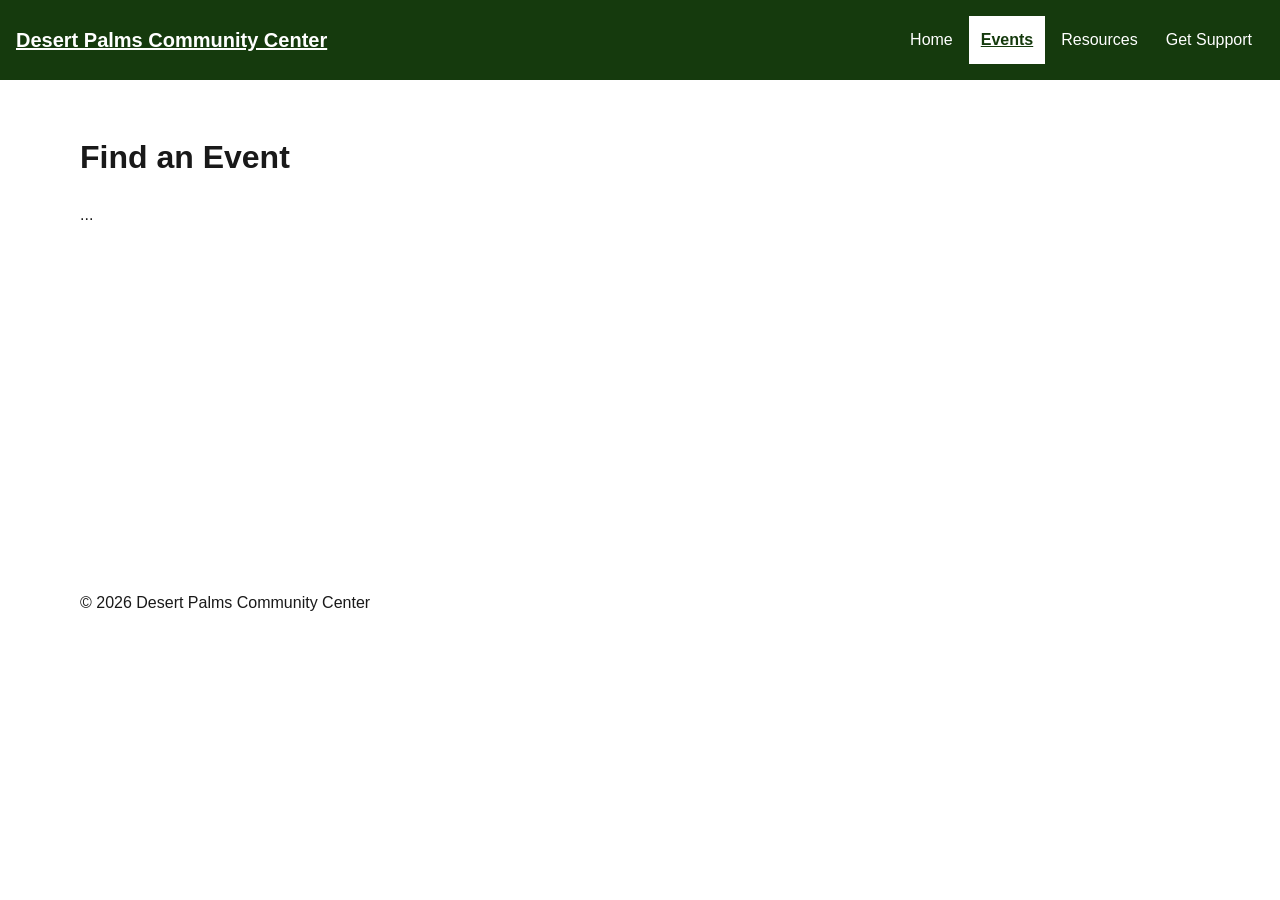
==== events.html @ 5fd55455 "Set-up" ====
<!doctype html>
<html lang="en">

<head>
    <meta charset="utf-8">
    <meta name="viewport" content="width=device-width,initial-scale=1">
    <title>Home | Desert Palms Community Center</title>
    <link rel="stylesheet" href="styles.css">
    <script src="navigation.js" defer></script>
</head>

<body>
    <a class="skip-link" href="#main">Skip to main content</a>

    <header class="site-header">
        <a class="brand" href="index.html"> Desert Palms Community Center</a>

        <nav aria-label="Primary navigation">
            <button class="menu-button" type="button" aria-controls="primary-nav" aria-expanded="false" hidden>
                Menu
            </button>

            <ul class="nav-list" id="primary-nav">
                <li><a href="index.html">Home</a></li>
                <li><a href="events.html" aria-current="page">Events</a></li>
                <li><a href="resources.html">Resources</a></li>
                <li><a href="support.html">Get Support</a></li>
            </ul>
        </nav>
    </header>

    <main id="main">
        <h1>Find an Event</h1>

        <p>
            ...
        </p>
    </main>

    <footer>
        <p>&copy; 2026 Desert Palms Community Center</p>
    </footer>
</body>

</html>
---- styles.css ----
:root {
    --brand: #153a0d;
    --accent: #ffd727;
    --ink: #191919;
    --paper: #fff;
    --surface: #f1f1f1;
    --max: 70rem;
    --space: 1rem;
}

* {
    box-sizing: border-box;
}

body {
    margin: 0;
    color: var(--ink);
    background: var(--paper);
    font: 1rem/1.5 Arial, sans-serif;
}

.skip-link {
    position: absolute;
    left: .5rem;
    top: -6rem;
    z-index: 20;
    background: var(--paper);
    color: var(--ink);
    padding: .75rem;
}

.skip-link:focus {
    top: .5rem;
}

.site-header {
    display: flex;
    flex-wrap: wrap;
    align-items: center;
    justify-content: space-between;
    gap: var(--space);
    background: var(--brand);
    color: var(--paper);
    padding: var(--space);
}

.brand {
    color: inherit;
    font-size: 1.25rem;
    font-weight: 700;
}

.site-header nav {
    width: 100%;
}

.menu-button {
    min-height: 2.75rem;
    padding: .625rem 1rem;
    font: inherit;
    cursor: pointer;
}
.nav-list {
    display: flex;
    flex-direction: column;
    gap: .25rem;
    list-style: none;
    margin: .75rem 0 0;
    padding: 0;
}

.nav-list a {
    display: block;
    color: var(--paper);
    padding: .75rem;
    text-decoration: none;
}

.nav-list a:hover {
    background: var(--accent);
    color: var(--ink);
}

.nav-list a:focus-visible,
.menu-button:focus-visible {
    outline: .2rem solid var(--accent);
    outline-offset: .2rem;
}

.nav-list a:active {
    background: var(--paper);
    color: var(--brand);
}

.nav-list a[aria-current="page"] {
    background: var(--paper);
    color: var(--brand);
    font-weight: 700;
    text-decoration: underline;
}

.js .nav-list[data-open="false"] {
    display: none;
}

.js .nav-list[data-open="true"] {
    display: flex;
}

main,
footer {
    width: min(100% - 2rem, var(--max));
    margin-inline: auto;
}

main {
    min-height: 55vh;
    padding-block: 2rem;
}

@media (min-width: 49.25em) {
    .site-header {
        flex-wrap: nowrap;
    }

    .site-header nav {
        width: auto;
        margin-left: auto;
    }

    .menu-button {
        display: none;
    }

    .nav-list,
    .js .nav-list[data-open="false"],
    .js .nav-list[data-open="true"] {
        display: flex;
        flex-direction: row;
        align-items: center;
        margin: 0;
    }
}
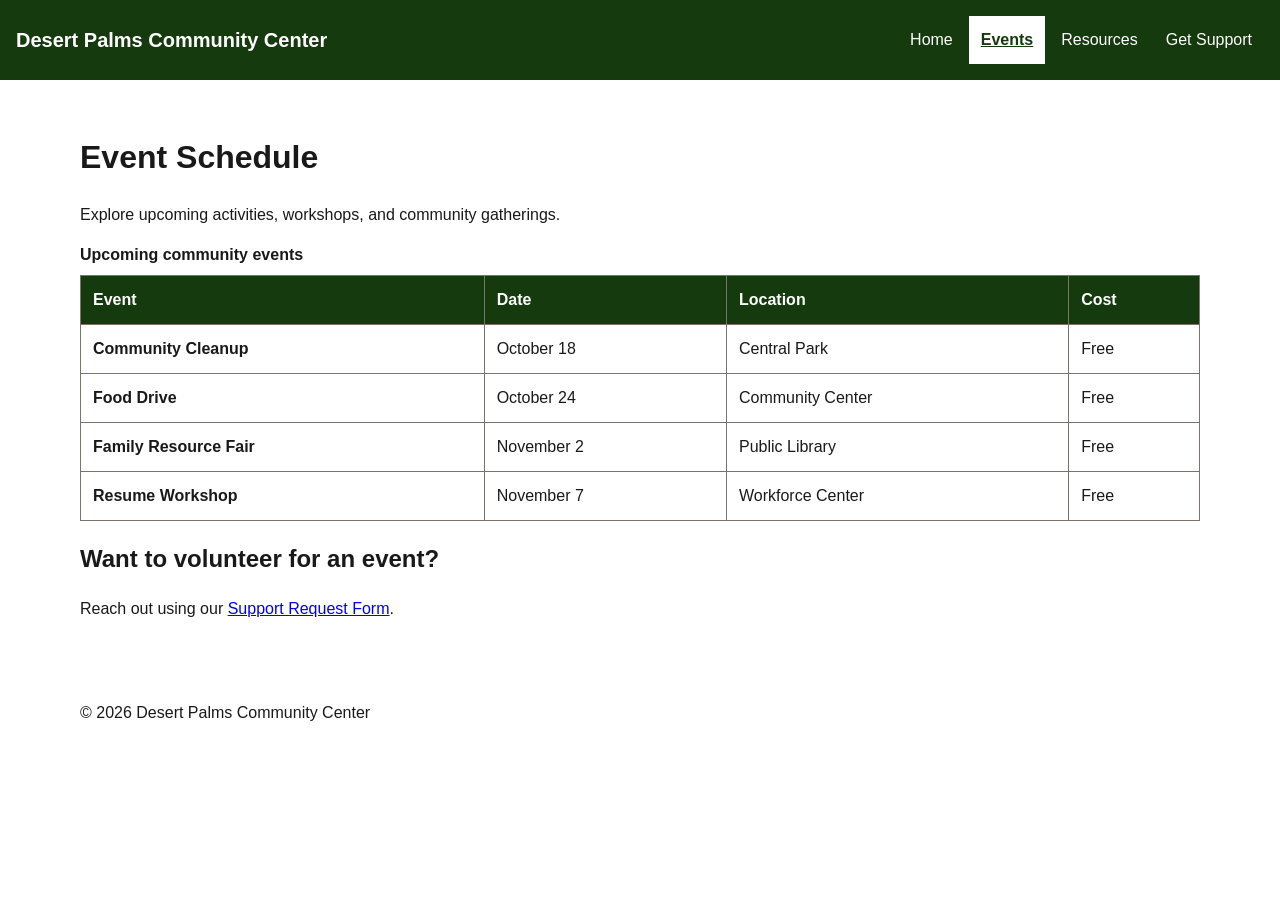
==== commit 8a2151be: "Additional commits" ====
--- a/events.html
+++ b/events.html
@@ -4,7 +4,7 @@
 <head>
     <meta charset="utf-8">
     <meta name="viewport" content="width=device-width,initial-scale=1">
-    <title>Home | Desert Palms Community Center</title>
+    <title>Events | Desert Palms Community Center</title>
     <link rel="stylesheet" href="styles.css">
     <script src="navigation.js" defer></script>
 </head>
@@ -30,14 +30,71 @@
     </header>
 
     <main id="main">
-        <h1>Find an Event</h1>
+    <h1>Event Schedule</h1>
 
-        <p>
-            ...
-        </p>
-    </main>
+    <p>
+        Explore upcoming activities, workshops, and community gatherings.
+    </p>
 
-    <footer>
+        <section aria-labelledby="events-heading">
+        <div
+            class="table-region" role="region"
+            aria-labelledby="events-table-caption"
+            tabindex="0">
+
+            <table>
+                <caption id="events-table-caption">
+                    Upcoming community events
+                </caption>
+
+                <thead>
+                    <tr>
+                        <th scope="col">Event</th>
+                        <th scope="col">Date</th>
+                        <th scope="col">Location</th>
+                        <th scope="col">Cost</th>
+                    </tr>
+                </thead>
+
+                <tbody>
+                    <tr>
+                        <th scope="row">Community Cleanup</th>
+                        <td>October 18</td>
+                        <td>Central Park</td>
+                        <td>Free</td>
+                    </tr>
+
+                    <tr>
+                        <th scope="row">Food Drive</th>
+                        <td>October 24</td>
+                        <td>Community Center</td>
+                        <td>Free</td>
+                    </tr>
+
+                    <tr>
+                        <th scope="row">Family Resource Fair</th>
+                        <td>November 2</td>
+                        <td>Public Library</td>
+                        <td>Free</td>
+                    </tr>
+
+                    <tr>
+                        <th scope="row">Resume Workshop</th>
+                        <td>November 7</td>
+                        <td>Workforce Center</td>
+                        <td>Free</td>
+                    </tr>
+                </tbody>
+            </table>
+
+                <aside aria-labelledby="support-callout-heading">
+                    <h2 id="support-callout-heading">Want to volunteer for an event?</h2>
+                    <p>Reach out using our <a href="support.html">Support Request Form</a>.</p>
+                </aside>
+        </div>
+    </section>
+</main>
+  <footer>
         <p>&copy; 2026 Desert Palms Community Center</p>
     </footer>
 </body>
--- a/styles.css
+++ b/styles.css
@@ -6,6 +6,7 @@
     --surface: #f1f1f1;
     --max: 70rem;
     --space: 1rem;
+    --border: #c7c2bd;
 }
 
 * {
@@ -48,6 +49,7 @@
     color: inherit;
     font-size: 1.25rem;
     font-weight: 700;
+    text-decoration: none;
 }
 
 .site-header nav {
@@ -87,6 +89,15 @@
     outline-offset: .2rem;
 }
 
+input:focus-visible,
+select:focus-visible,
+textarea:focus-visible,
+form button:focus-visible,
+.table-region:focus-visible {
+    outline: .2rem solid var(--accent);
+    outline-offset: .2rem;
+}
+
 .nav-list a:active {
     background: var(--paper);
     color: var(--brand);
@@ -116,6 +127,368 @@
 main {
     min-height: 55vh;
     padding-block: 2rem;
+}
+
+form,
+fieldset,
+.field {
+    display: grid;
+    gap: .65rem;
+}
+
+form {
+    max-width: 45rem;
+    gap: 1.5rem;
+}
+
+fieldset {
+    padding: 1rem;
+    border: 1px solid #7b746d;
+    border-radius: .5rem;
+}
+
+legend,
+label {
+    font-weight: 700;
+}
+
+.field {
+    margin-block: .5rem;
+}
+
+.help {
+    margin: 0;
+    color: #635a54;
+}
+
+input,
+select,
+textarea,
+button {
+    font: inherit;
+}
+
+input:not([type="radio"]):not([type="checkbox"]),
+select,
+textarea {
+    width: 100%;
+    max-width: 100%;
+    padding: .75rem;
+    border: 2px solid #7b746d;
+    border-radius: .25rem;
+}
+
+textarea {
+    min-height: 8rem;
+    resize: vertical;
+}
+
+.choice {
+    display: flex;
+    gap: .65rem;
+    align-items: flex-start;
+    padding: .5rem 0;
+}
+
+.choice input {
+    inline-size: 1.25rem;
+    block-size: 1.25rem;
+}
+
+form button {
+    justify-self: start;
+    min-height: 44px;
+    padding: .75rem 1rem;
+    background: var(--brand);
+    color: var(--paper);
+    border: 2px solid var(--brand);
+    border-radius: .25rem;
+    font-weight: 700;
+    cursor: pointer;
+}
+
+.table-region {
+    max-width: 100%;
+    overflow-x: auto;
+    margin-block: 1rem;
+}
+
+table {
+    width: 100%;
+    border-collapse: collapse;
+}
+
+caption {
+    margin-bottom: .5rem;
+    font-weight: 700;
+    text-align: left;
+}
+
+th,
+td {
+    padding: .75rem;
+    border: 1px solid #7b746d;
+    text-align: left;
+    vertical-align: top;
+}
+
+thead th {
+    background: var(--brand);
+    color: var(--paper);
+}
+
+.resource-list {
+    display: grid;
+    gap: 1rem;
+    margin-block: 1rem;
+}
+
+.resource-card {
+    display: grid;
+    grid-template-columns: 14rem 1fr;
+    align-items: stretch;
+    overflow: hidden;
+    background: var(--surface);
+    border: 1px solid #c7c2bd;
+    border-radius: .5rem;
+}
+
+.resource-card-content {
+    padding: 1.25rem;
+}
+
+.resource-card-content h3 {
+    margin-top: 0;
+}
+
+.resource-card-image {
+    width: 100%;
+    height: 10rem;
+    object-fit: cover;
+}
+
+.home-layout {
+    display: grid;
+    grid-template-columns: 14rem 1fr;
+    gap: 2rem;
+    align-items: start;
+    margin-block: 2rem;
+}
+
+.task-panel {
+    position: sticky;
+    top: 1rem;
+    padding: 1.25rem;
+    background: var(--surface);
+    border: 1px solid var(--border);
+    border-radius: .5rem;
+}
+
+.task-panel h2 {
+    margin-top: 0;
+    font-size: 1.25rem;
+}
+
+.task-nav {
+    display: grid;
+    gap: .5rem;
+    margin: 0;
+    padding: 0;
+    list-style: none;
+}
+
+.task-nav a {
+    display: block;
+    padding: .75rem;
+    color: var(--brand);
+    border-radius: .25rem;
+    font-weight: 700;
+    text-decoration: none;
+}
+
+.task-nav a:hover {
+    background: var(--brand);
+    color: var(--paper);
+}
+
+.task-nav a:focus-visible {
+    outline: .2rem solid var(--accent);
+    outline-offset: .2rem;
+}
+
+.home-content {
+    min-width: 0;
+}
+
+.home-highlights {
+    margin-bottom: 2.5rem;
+}
+
+.home-highlights > h2 {
+    margin-top: 0;
+    color: var(--brand);
+}
+
+.highlight-grid {
+    display: grid;
+    grid-template-columns: repeat(2, 1fr);
+    gap: 1rem;
+}
+
+.highlight-card {
+    display:flex;
+    padding: 1.25rem;
+    flex-direction: column;
+    background: var(--surface);
+    border: 1px solid var(--border);
+    border-radius: .5rem;
+}
+
+.highlight-card h3 {
+    margin-top: .25rem;
+    margin-bottom: .75rem;
+}
+
+.highlight-card p {
+    margin-block: .5rem;
+}
+
+.highlight-card a {
+    display: inline-block;
+    margin-top: auto;
+    padding-top: .75rem;
+    font-weight: 700;
+}
+
+.highlight-label {
+    margin: 0;
+    color: var(--brand);
+    font-size: .9rem;
+    font-weight: 700;
+    text-transform: uppercase;
+    letter-spacing: .04em;
+}
+
+.highlight-image {
+    display: block;
+    width: 100%;
+    height: 13rem;
+    object-fit: cover;
+}
+
+.community-feature {
+    min-width: 0;
+}
+
+.community-feature > h2 {
+    margin-top: 0;
+    margin-bottom: .75rem;
+    color: var(--brand);
+}
+
+.feature-preview {
+    display: flow-root;
+    padding: 2rem;
+    background: var(--surface);
+    border: 1px solid var(--border);
+    border-radius: .75rem;
+}
+
+.feature-preview h3 {
+    margin-top: 0;
+    font-size: 1.5rem;
+}
+
+.feature-lede {
+    width: 100%;
+    max-width: none;
+    font-size: 1.1rem;
+}
+
+.feature-preview-figure {
+    float: left;
+    width: min(34%, 17rem);
+    margin: .5rem 1.5rem 1rem 0;
+}
+
+.feature-preview-figure img {
+    display: block;
+    width: 100%;
+    aspect-ratio: 1/1;
+    object-fit: cover;
+    border-radius: 50%;
+}
+
+.feature-preview-figure figcaption {
+    margin-top: .5rem;
+    font-size: .85rem;
+    line-height: 1.4;
+}
+
+.feature-more {
+    margin-top: .25rem;
+    padding-top: 0;
+}
+
+.feature-more a {
+    font-weight: 700;
+}
+
+
+
+@supports (shape-outside: circle(50%)) {
+    .feature-preview-figure {
+        shape-outside: circle(50%);
+        shape-margin: 1rem;
+    }
+}
+
+@media (max-width: 49.24em) {
+    .home-layout {
+        grid-template-columns: 1fr;
+    }
+
+    .task-panel {
+        position: static;
+    }
+
+    .highlight-grid {
+        grid-template-columns: 1fr;
+    }
+}
+
+@media (max-width: 37.5em) {
+    .resource-card {
+        grid-template-columns: 1fr;
+    }
+
+    .resource-card-image {
+        width: 100%;
+        height: 12rem;
+    }
+    .home-layout {
+        grid-template-columns: 1fr;
+    }
+
+    .task-panel {
+        position: static;
+    }
+
+    .feature-preview {
+        padding: 1.25rem;
+    }
+
+    .feature-preview-figure {
+        float: none;
+        width: 100%;
+        margin: 1rem 0;
+        shape-outside: none;
+    }
+
+    .feature-preview-figure img {
+        border-radius: .5rem;
+    }
+
 }
 
 @media (min-width: 49.25em) {
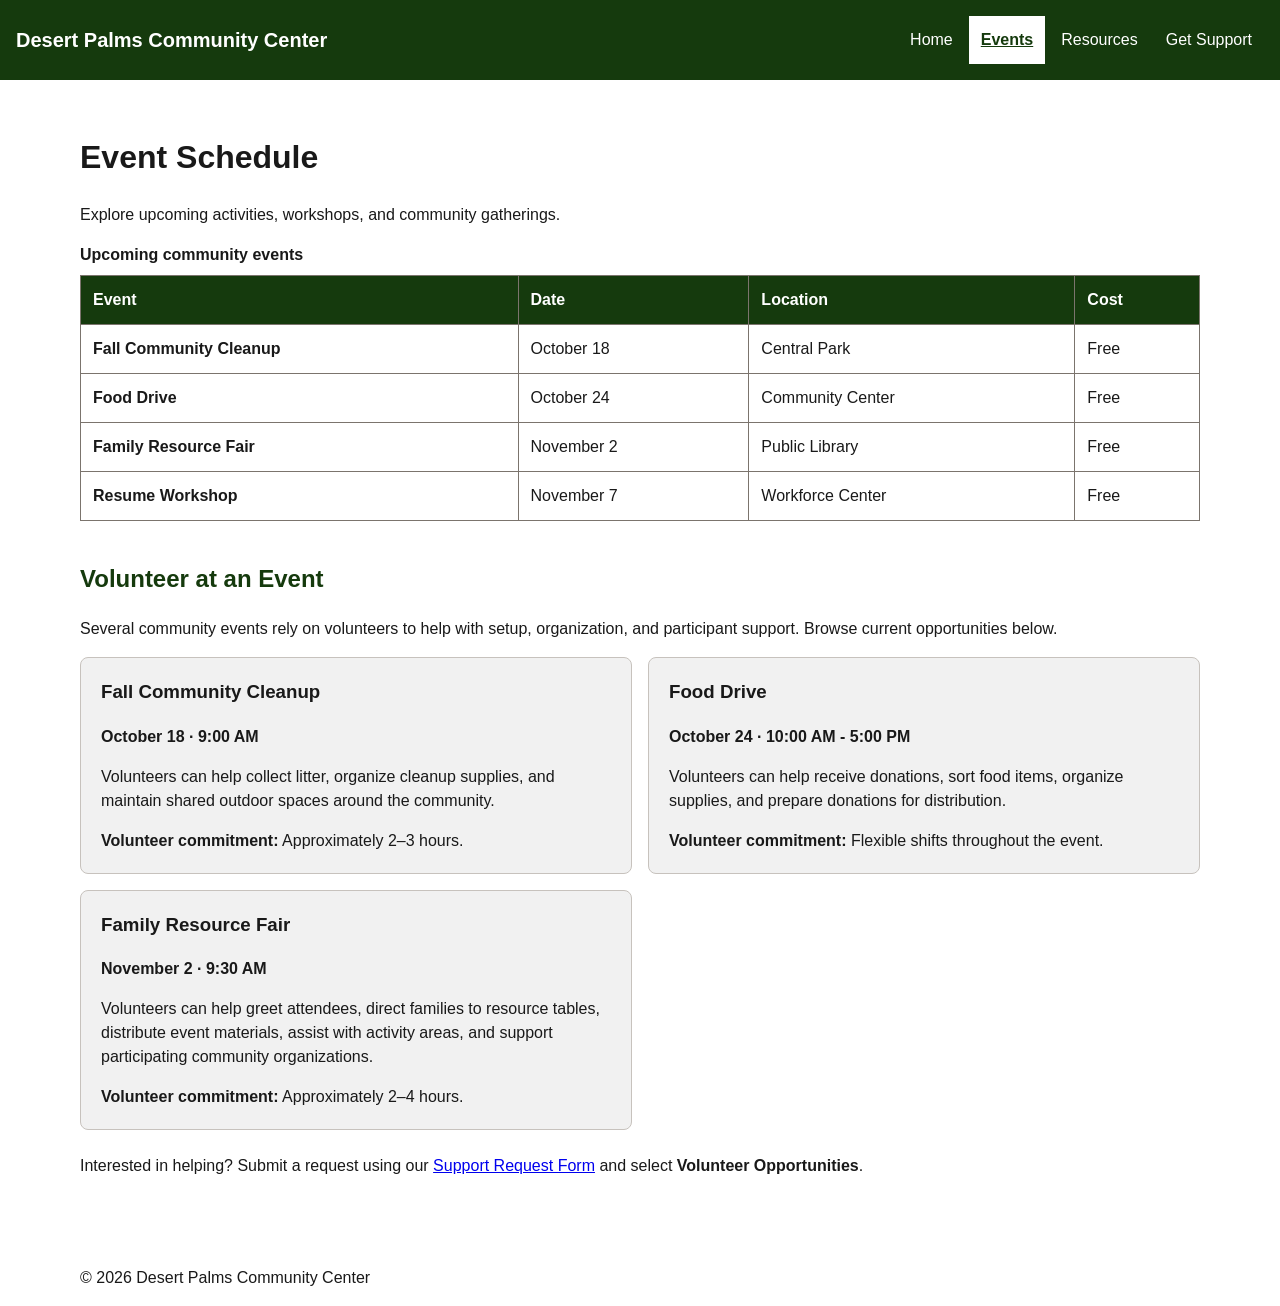
==== commit a4d7b381: "Final site commits (maybe)" ====
--- a/events.html
+++ b/events.html
@@ -36,16 +36,10 @@
         Explore upcoming activities, workshops, and community gatherings.
     </p>
 
-        <section aria-labelledby="events-heading">
-        <div
-            class="table-region" role="region"
-            aria-labelledby="events-table-caption"
-            tabindex="0">
-
-            <table>
-                <caption id="events-table-caption">
-                    Upcoming community events
-                </caption>
+    <section>
+    <div class="table-region" role="region" aria-labelledby="events-table-caption" tabindex="0">
+        <table>
+            <caption id="events-table-caption">Upcoming community events</caption>
 
                 <thead>
                     <tr>
@@ -58,7 +52,7 @@
 
                 <tbody>
                     <tr>
-                        <th scope="row">Community Cleanup</th>
+                        <th scope="row">Fall Community Cleanup</th>
                         <td>October 18</td>
                         <td>Central Park</td>
                         <td>Free</td>
@@ -86,14 +80,40 @@
                     </tr>
                 </tbody>
             </table>
+        </div>
 
-                <aside aria-labelledby="support-callout-heading">
-                    <h2 id="support-callout-heading">Want to volunteer for an event?</h2>
-                    <p>Reach out using our <a href="support.html">Support Request Form</a>.</p>
-                </aside>
-        </div>
-    </section>
-</main>
+        <section class="event-volunteer-section" aria-labelledby="volunteer-heading">
+            <h2 id="volunteer-heading">Volunteer at an Event</h2>
+            <p>Several community events rely on volunteers to help with setup, organization, and participant support. Browse current opportunities below.</p>
+
+            <div class="volunteer-event-grid">
+                <article class="volunteer-event-card">
+                    <h3>Fall Community Cleanup</h3>
+                    <p><strong>October 18 · 9:00 AM</strong></p>
+                    <p>Volunteers can help collect litter, organize cleanup supplies, and maintain shared outdoor spaces around the community.</p>
+                    <p><strong>Volunteer commitment:</strong> Approximately 2–3 hours.</p>
+                </article>
+
+                <article class="volunteer-event-card">
+                    <h3>Food Drive</h3>
+                    <p><strong>October 24 · 10:00 AM - 5:00 PM</strong></p>
+                    <p>Volunteers can help receive donations, sort food items, organize supplies, and prepare donations for distribution.</p>
+                    <p><strong>Volunteer commitment:</strong> Flexible shifts throughout the event.</p>
+                </article>
+
+                <article class="volunteer-event-card">
+                    <h3>Family Resource Fair</h3>
+                    <p><strong>November 2 · 9:30 AM </strong></p>
+                    <p>Volunteers can help greet attendees, direct families to resource tables, distribute event materials, assist with activity areas, and support participating community organizations.</p>
+                    <p><strong>Volunteer commitment:</strong> Approximately 2–4 hours.</p>
+                </article>
+            </div>
+
+            <p class="volunteer-signup">Interested in helping? Submit a request using our <a href="support.html">Support Request Form</a> and select <strong>Volunteer Opportunities</strong>.</p>
+        </section>
+
+        </section>
+    </main>
   <footer>
         <p>&copy; 2026 Desert Palms Community Center</p>
     </footer>
--- a/styles.css
+++ b/styles.css
@@ -342,6 +342,7 @@
     background: var(--surface);
     border: 1px solid var(--border);
     border-radius: .5rem;
+    transition: transform 180ms ease, box-shadow 180ms ease;
 }
 
 .highlight-card h3 {
@@ -358,6 +359,12 @@
     margin-top: auto;
     padding-top: .75rem;
     font-weight: 700;
+}
+
+.highlight-card:hover,
+.highlight-card:focus-within {
+    transform: translateY(-.2rem);
+    box-shadow: 0 .35rem .8rem rgb(0 0 0 / .12);
 }
 
 .highlight-label {
@@ -434,7 +441,97 @@
     font-weight: 700;
 }
 
-
+.resource-details {
+    margin-top: .75rem;
+}
+
+.resource-details summary {
+    list-style: none;
+    color: var(--brand);
+    font-weight: 700;
+    text-decoration: underline;
+    cursor: pointer;
+}
+
+.resource-details summary::-webkit-details-marker {
+    display: none;
+}
+
+.resource-details summary::marker {
+    content: "";
+}
+
+.resource-details summary:hover {
+    text-decoration: underline;
+}
+
+.resource-details summary:focus-visible {
+    outline: .2rem solid var(--accent);
+    outline-offset: .2rem;
+}
+
+.resource-details p {
+    margin-bottom: 0;
+}
+
+.community-mark {
+    max-width: 15rem;
+    margin-block: 1.5rem;
+}
+
+.community-mark svg {
+    display: block;
+    width: 100%;
+    height: auto;
+}
+
+.mark-sun {
+    fill: var(--accent);
+}
+
+.mark-ground,
+.mark-trunk,
+.mark-palm {
+    fill: none;
+    stroke: var(--brand);
+    stroke-width: 5;
+    stroke-linecap: round;
+    stroke-linejoin: round;
+}
+
+.event-volunteer-section {
+    margin-block: 2.5rem;
+}
+
+.event-volunteer-section > h2 {
+    color: var(--brand);
+}
+
+.volunteer-event-grid {
+    display: grid;
+    grid-template-columns: repeat(2, 1fr);
+    gap: 1rem;
+    margin-block: 1rem;
+}
+
+.volunteer-event-card {
+    padding: 1.25rem;
+    background: var(--surface);
+    border: 1px solid var(--border);
+    border-radius: .5rem;
+}
+
+.volunteer-event-card h3 {
+    margin-top: 0;
+}
+
+.volunteer-event-card p:last-child {
+    margin-bottom: 0;
+}
+
+.volunteer-signup {
+    margin-top: 1.5rem;
+}
 
 @supports (shape-outside: circle(50%)) {
     .feature-preview-figure {
@@ -490,6 +587,7 @@
     }
 
 }
+
 
 @media (min-width: 49.25em) {
     .site-header {
@@ -513,4 +611,15 @@
         align-items: center;
         margin: 0;
     }
+}
+
+@media (prefers-reduced-motion: reduce) {
+    .highlight-card {
+        transition: none;
+    }
+
+    .highlight-card:hover,
+    .highlight-card:focus-within {
+        transform: none;
+    }
 }
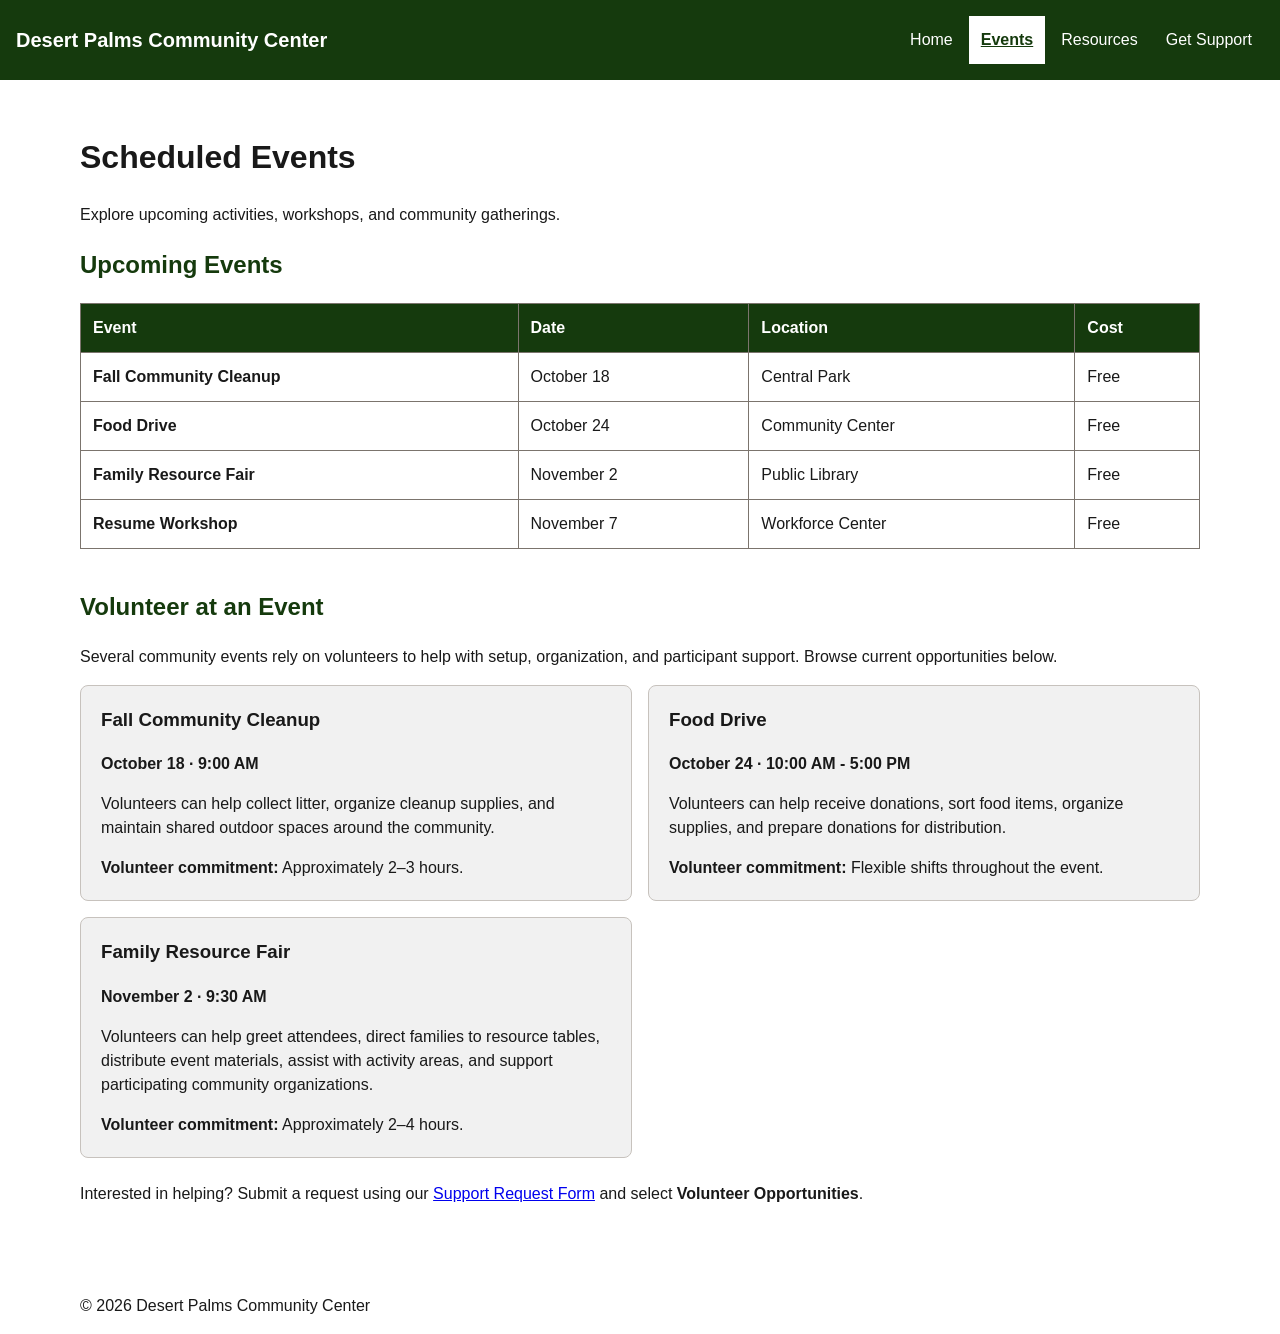
==== commit dfde51a0: "Edits after HTML and CSS validation" ====
--- a/events.html
+++ b/events.html
@@ -30,17 +30,16 @@
     </header>
 
     <main id="main">
-    <h1>Event Schedule</h1>
+    <h1>Scheduled Events</h1>
 
     <p>
         Explore upcoming activities, workshops, and community gatherings.
     </p>
 
-    <section>
-    <div class="table-region" role="region" aria-labelledby="events-table-caption" tabindex="0">
+    <section class="events-section" aria-labelledby="upcoming-events-heading">
+        <h2 id="upcoming-events-heading">Upcoming Events</h2>
+        
         <table>
-            <caption id="events-table-caption">Upcoming community events</caption>
-
                 <thead>
                     <tr>
                         <th scope="col">Event</th>
@@ -80,7 +79,7 @@
                     </tr>
                 </tbody>
             </table>
-        </div>
+    </section>
 
         <section class="event-volunteer-section" aria-labelledby="volunteer-heading">
             <h2 id="volunteer-heading">Volunteer at an Event</h2>
@@ -111,8 +110,6 @@
 
             <p class="volunteer-signup">Interested in helping? Submit a request using our <a href="support.html">Support Request Form</a> and select <strong>Volunteer Opportunities</strong>.</p>
         </section>
-
-        </section>
     </main>
   <footer>
         <p>&copy; 2026 Desert Palms Community Center</p>
--- a/styles.css
+++ b/styles.css
@@ -503,6 +503,7 @@
     margin-block: 2.5rem;
 }
 
+.events-section > h2,
 .event-volunteer-section > h2 {
     color: var(--brand);
 }
